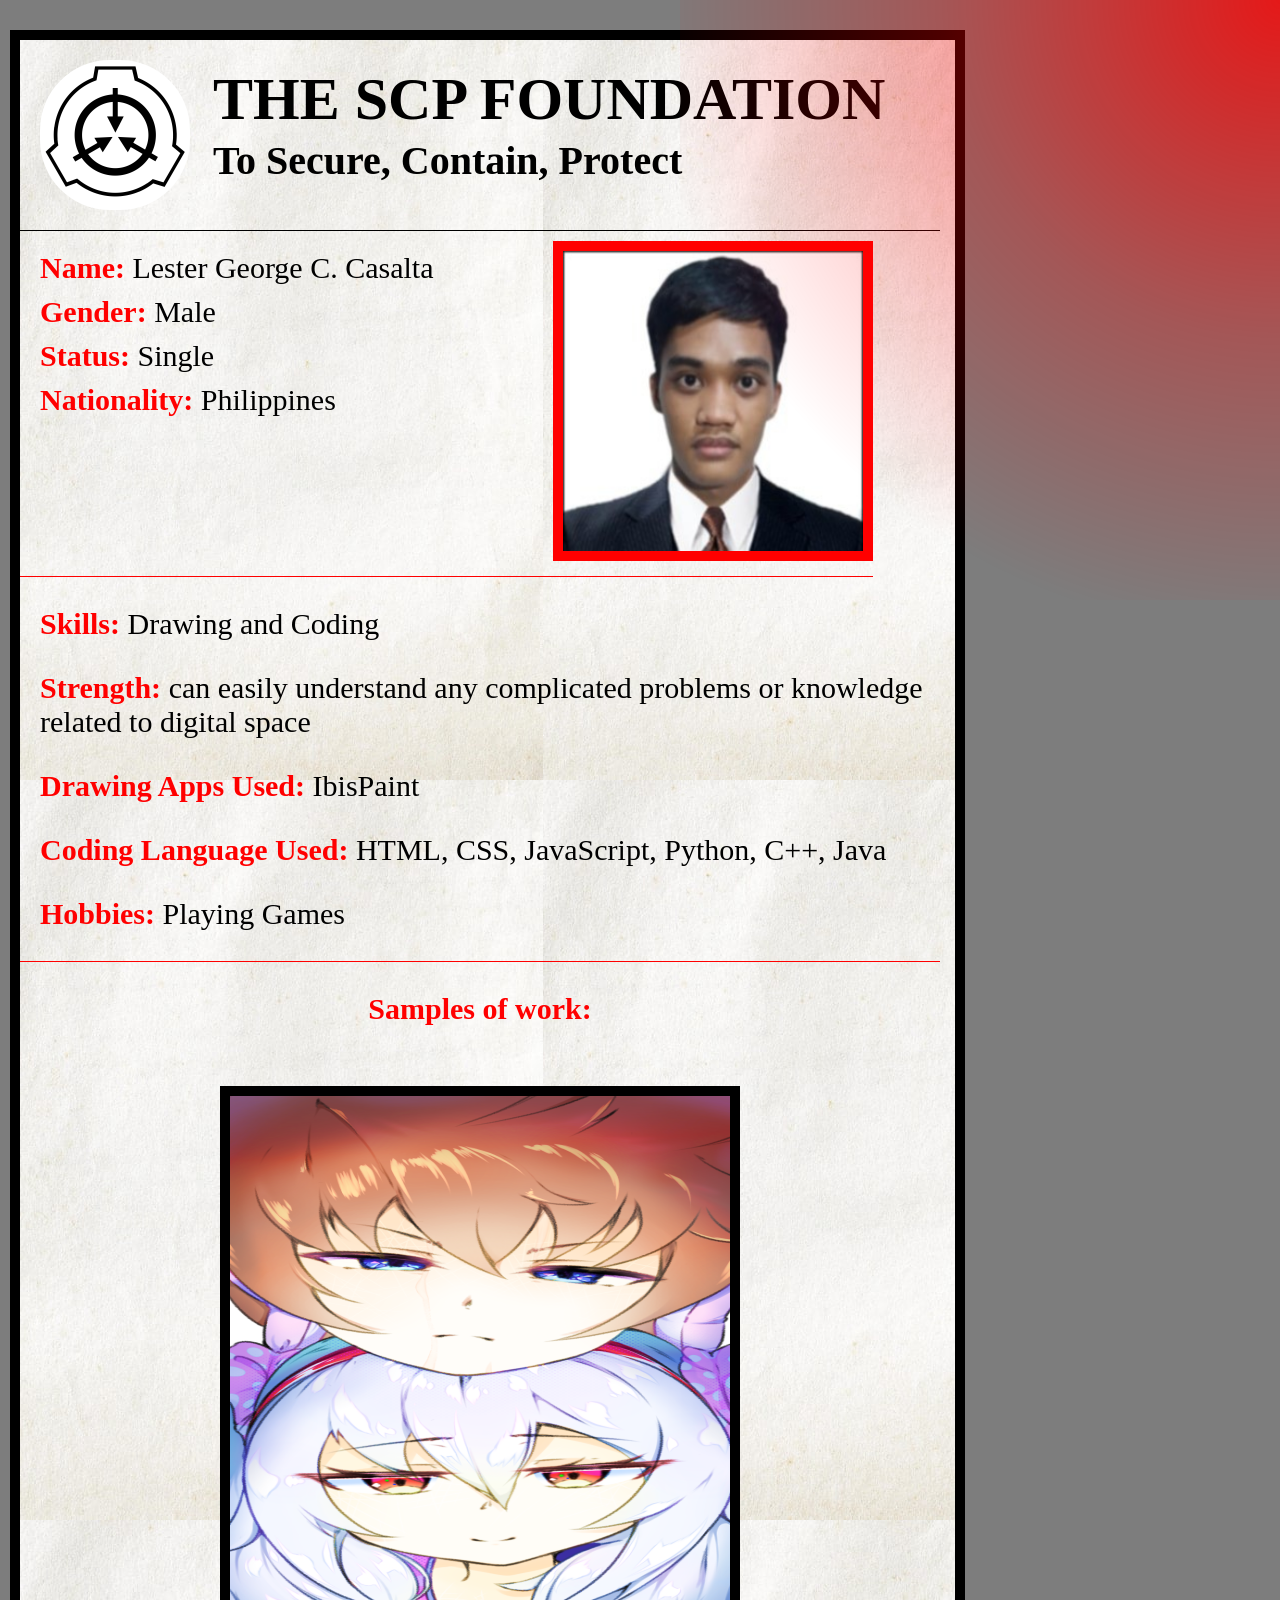
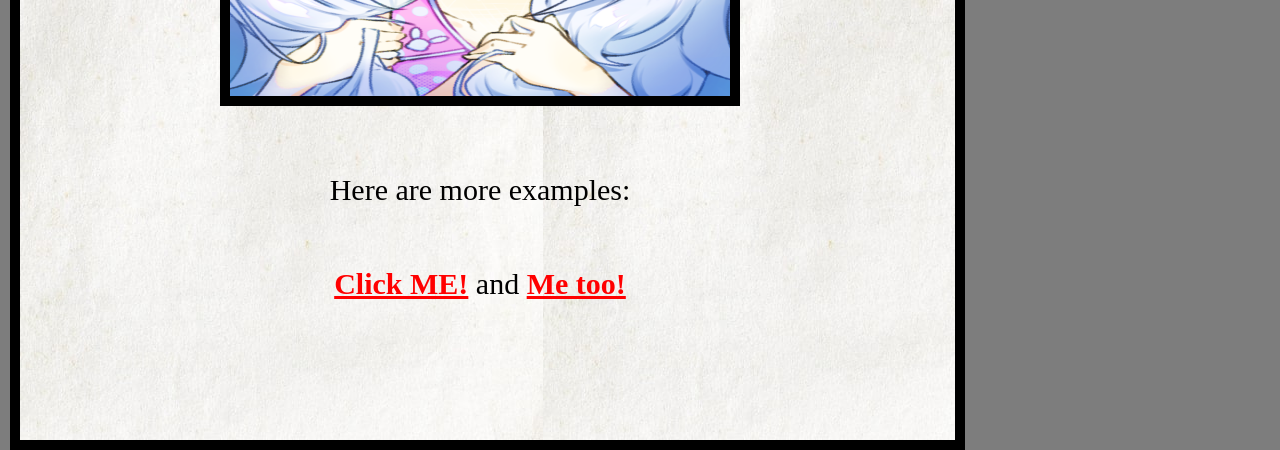
==== index.html @ 83d1513f "Add files via upload" ====
<!DOCTYPE html>
<html>
    <head>
         
         <title>SCP Foundation Style Portfolio</title>
         
        <meta charset="UTF-8">
        <meta name="viewport" content="width=device-width, initial-scale=1.0">
        
        <!--CSS file-->
        <link rel="stylesheet" href="Styling.css">
        
      </head>
      <body>
          <!--Samples-->
          <img class="robo" src="TB.png" alt="Terrabitha" title="Daughter">
          <img class="magic" src="green.png" alt="Dendro witch" title="Witch">
          
          <div class="alarm-light"></div>
      
        <div id="paper">
            <div id="header">
                <img id="logo" src="SCP.jpg" alt="SCP FOUNDATION LOGO" title="Secure, Contain, Protect">
                <div id="title">
                    <h1>THE SCP FOUNDATION</h1>
                    <h3>To Secure, Contain, Protect</h3>
                </div>
            </div>
            <div id="main">
                <div id="intro">
                    <div id="introLetter">
                        <p><span class="high">Name:</span> Lester George C. Casalta</p>
                        <p><span class="high">Gender: </span> Male</p>
                        <p><span class="high">Status: </span> Single</p>
                        <p><span class="high">Nationality: </span> Philippines</p>
                    </div>
                    <img id="myself" src="Me.jpeg" alt="picture_me" title="Casalta">
                </div>
            </div>
            <div id="more">
                    <p><span class="high">Skills: </span>Drawing and Coding</p>
                    <p><span class="high">Strength: </span>can easily understand any complicated problems or knowledge related to digital space</p>
                    <p><span class="high">Drawing Apps Used: </span>IbisPaint</p>
                    <p><span class="high">Coding Language Used: </span>HTML, CSS, JavaScript, Python, C++, Java</p>
                    <p><span class="high">Hobbies: </span>Playing Games</p>
             </div>
             <div id="samples">
             <p><span class="high">Samples of work: </span><p>
                 <img id="ll" src="LandL.png" alt="Two love birds" title="My OC and his wife">
                 <p>Here are more examples:</p>
                 <p><span id="tb">Click ME!</span> and <span id="witch">Me too!</span><p>
             </div>
        </div>
        
        <script>
            const tbBtn = document.querySelector('#tb');
            const witchBtn = document.querySelector('#witch');
            let rp = document.querySelector('.robo');
            let wp = document.querySelector('.magic');
            
            tbBtn.addEventListener ('click', () => {
                rp.classList.toggle('active');
            })
            
            witchBtn.addEventListener ('click', () => {
                wp.classList.toggle('active');
            })
            
        </script>
      </body>
</html>
---- Styling.css ----
body {
    background-color: #7d7d7d;
}

p {
    font-size: 30px;
}

#paper {
    display: flex;
    position: absolute;
    
    padding-right: 15px;
    
    background-image: url('paper.jpg');
    
    flex-direction: column;
    
    height: 2000px;
    width: 920px;
    
    top: 30px;
    left: 10px;
    
    border: solid 10px black;
}

#header {
    display: flex;
    flex-direction: row;
    
    border-bottom: solid 1px black;
    margin-bottom: 10px;
    
}

#main {
    display: flex;
    flex-direction: row;
}

#title h1 {
    margin: 25px 3px 3px 3px;
    font-weight: bold;
    font-size: 60px;
}

#title h3 {
    margin: 3px;
    font-size: 40px;
}

#logo {
    height: 150px;
    width: 150px;
    
    margin: 20px;
    
    border-radius: 70px;
    
}

#intro {
    display: flex;
    flex-direction: row;
    flex-wrap: wrap;
    
    padding-bottom: 15px;
    
    border-bottom: solid 1px red;
}

#introLetter {
    margin-right: 10px;
    margin-left: 10px;
}

#introLetter p {
    margin: 10px;
}

.high {
    color: red;
    font-weight: bold;
}

#myself {
    width: 300px;
    height: 300px;
    
    margin-left: 100px;
    
    border: solid 10px red;
}

#more {
    padding-left: 20px;
}

#samples {
    display: flex;
    
    padding-left: 0px;
    
    flex-direction: column;
    
    text-align: center;
    
    border-top: solid 1px red;
}

.samp {
    font-size: 50px;
    margin-top: 2px;
    margin-bottom: 2px;
}

#ll {
    height: 600px;
    width: 500px;
    
    border: solid 10px black;
}

#tb {
    color: red;
    font-weight: bold;
    text-decoration: underline;
}

#witch {
    color: red;
    font-weight: bold;
    text-decoration: underline;
}

/* light blearing*/
.alarm-light {
    position: fixed;
    top: 0;
    right: 0;
    width: 600px;
    height: 600px;
    pointer-events: none;
    background: radial-gradient(circle at top right, rgba(255, 0, 0, 0.8) 0%, rgba(255, 0, 0, 0.3) 40%, transparent 75%);
    z-index: 999;
    animation: alarm-pulse 2s infinite alternate ease-in-out;
}

@keyframes alarm-pulse {
    0% {
        opacity: 0.2;
    }
    100% {
        opacity: 1;
    }
}

/*blood trickling*/
.blood-trickle {
    position: absolute;
    background: radial-gradient(ellipse at center, rgba(138, 3, 3, 0.85) 0%, rgba(90, 2, 2, 0.5) 60%, transparent 85%);
    border-radius: 40% 60% 50% 50% / 60% 40% 60% 40%;
    pointer-events: none;
    z-index: 998;
}

#b1 {
    width: 150px;
    height: 150px;
    left: 30px;
    top: 1600px;
    animation: stain-fade-bottom-left 2s infinite ease-in-out;
}

#b2 {
    width: 30px;
    height: 30px;
    left: 140px;
    top: 1550px;
    animation: stain-fade-bottom-left 2.5s infinite ease-in-out;
}



@keyframes stain-fade-bottom-left {
    0%, 100% {
        opacity: 0;
    }
    50% {
        opacity: 1;
    }
}


/*The ref*/

.robo {
    display: none;
    
    position: absolute;
    
    top: 500px;
    left: 150px;
    
    height: 800px;
    width: 700px;
    
    z-index: 1;
    
    border: solid 10px black;
}

.magic {
    display: none;
    
    position: absolute;
    
    top: 500px;
    left: 150px;
    
    height: 800px;
    width: 700px;
    
    z-index: 1;
    
    border: solid 10px black;
}

.robo.active {
    display: block;
}

.magic.active {
    display: block;
}
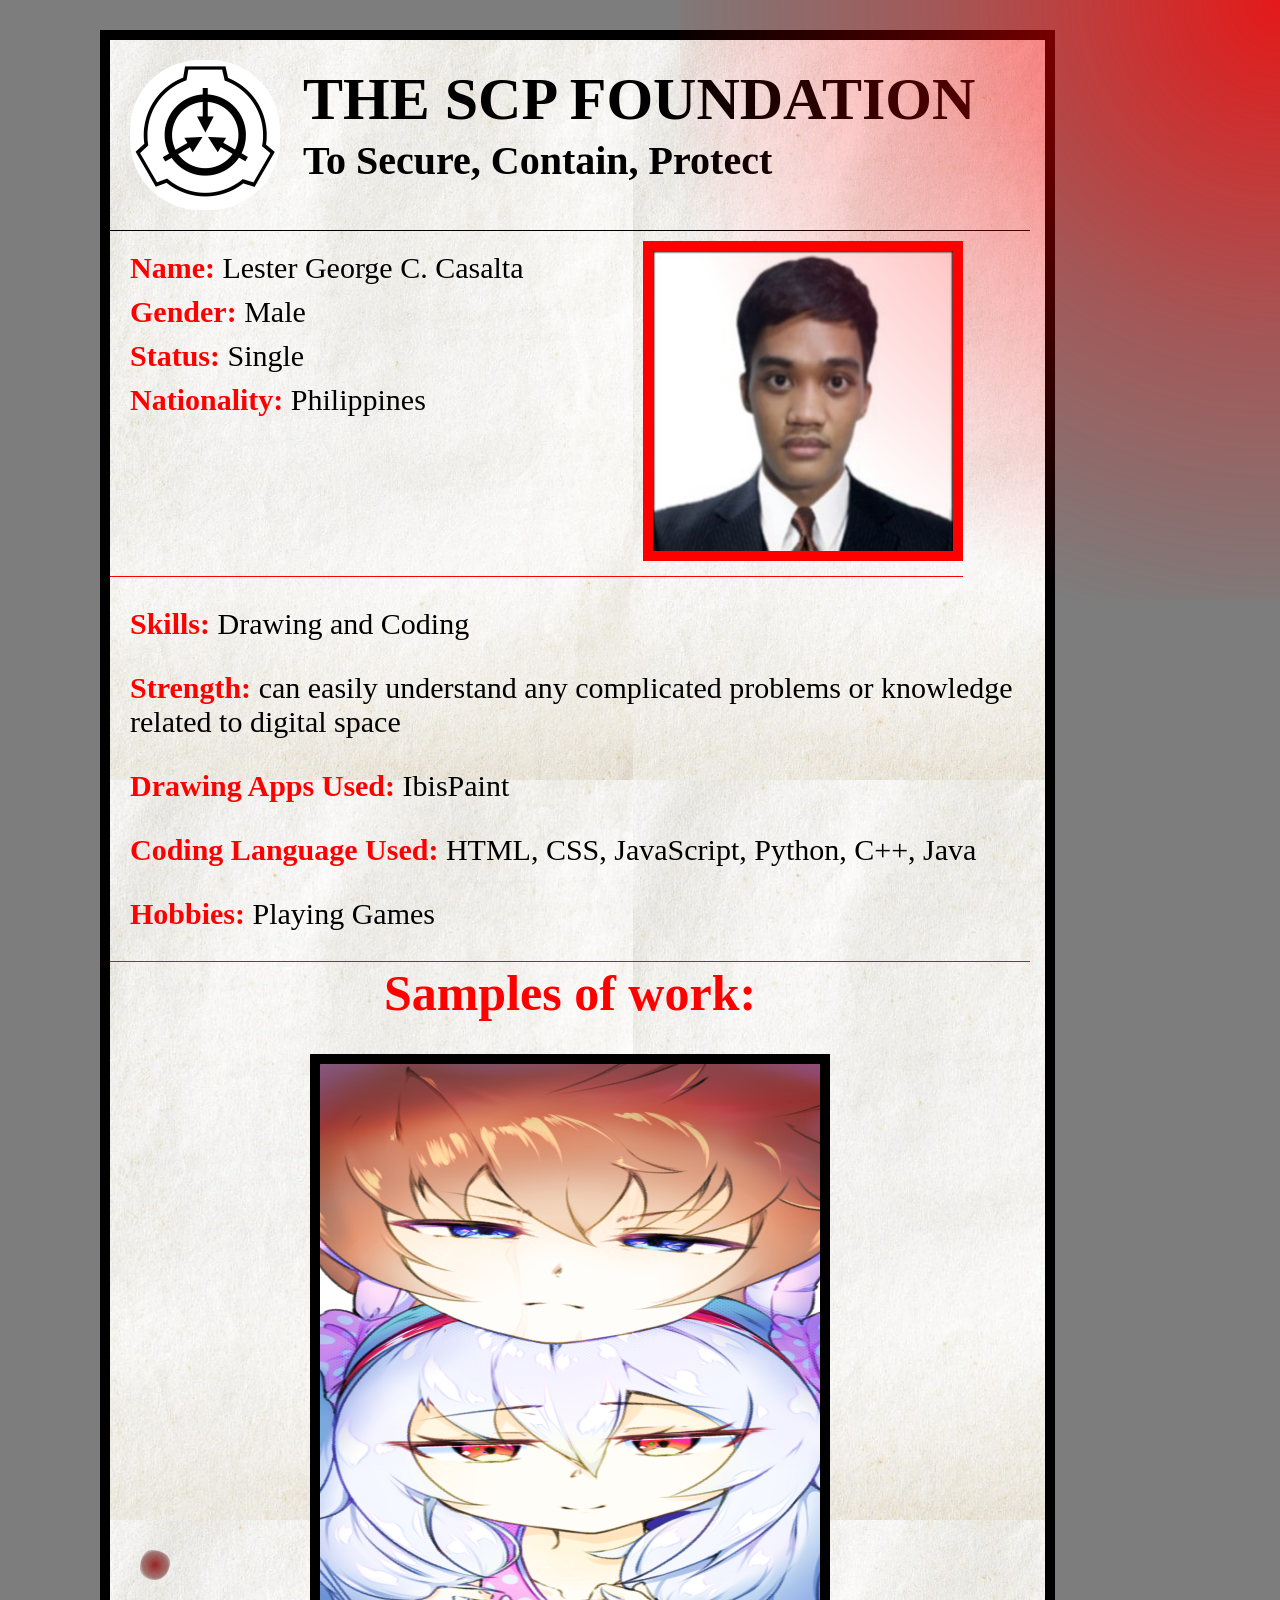
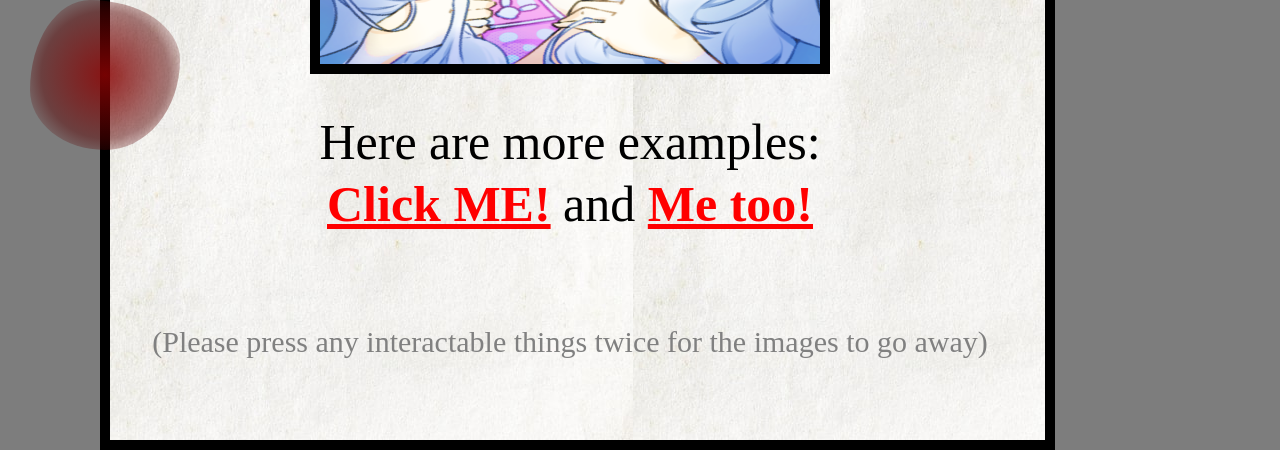
==== commit 2629576d: "Add files via upload" ====
--- a/index.html
+++ b/index.html
@@ -16,7 +16,11 @@
           <img class="robo" src="TB.png" alt="Terrabitha" title="Daughter">
           <img class="magic" src="green.png" alt="Dendro witch" title="Witch">
           
+          <!--dyanamic-->
           <div class="alarm-light"></div>
+          <div id="b1" class="blood-trickle"></div>
+          <div id="b2" class="blood-trickle"></div>
+          
       
         <div id="paper">
             <div id="header">
@@ -45,10 +49,11 @@
                     <p><span class="high">Hobbies: </span>Playing Games</p>
              </div>
              <div id="samples">
-             <p><span class="high">Samples of work: </span><p>
+             <p class="samp"><span class="high">Samples of work: </span><p>
                  <img id="ll" src="LandL.png" alt="Two love birds" title="My OC and his wife">
-                 <p>Here are more examples:</p>
-                 <p><span id="tb">Click ME!</span> and <span id="witch">Me too!</span><p>
+                 <p class="samp">Here are more examples:</p>
+                 <p class="samp"><span id="tb">Click ME!</span> and <span id="witch">Me too!</span><p>
+                 <p style="color: gray">(Please press any interactable things twice for the images to go away)</p>
              </div>
         </div>
         
--- a/Styling.css
+++ b/Styling.css
@@ -20,7 +20,7 @@
     width: 920px;
     
     top: 30px;
-    left: 10px;
+    left: 100px;
     
     border: solid 10px black;
 }
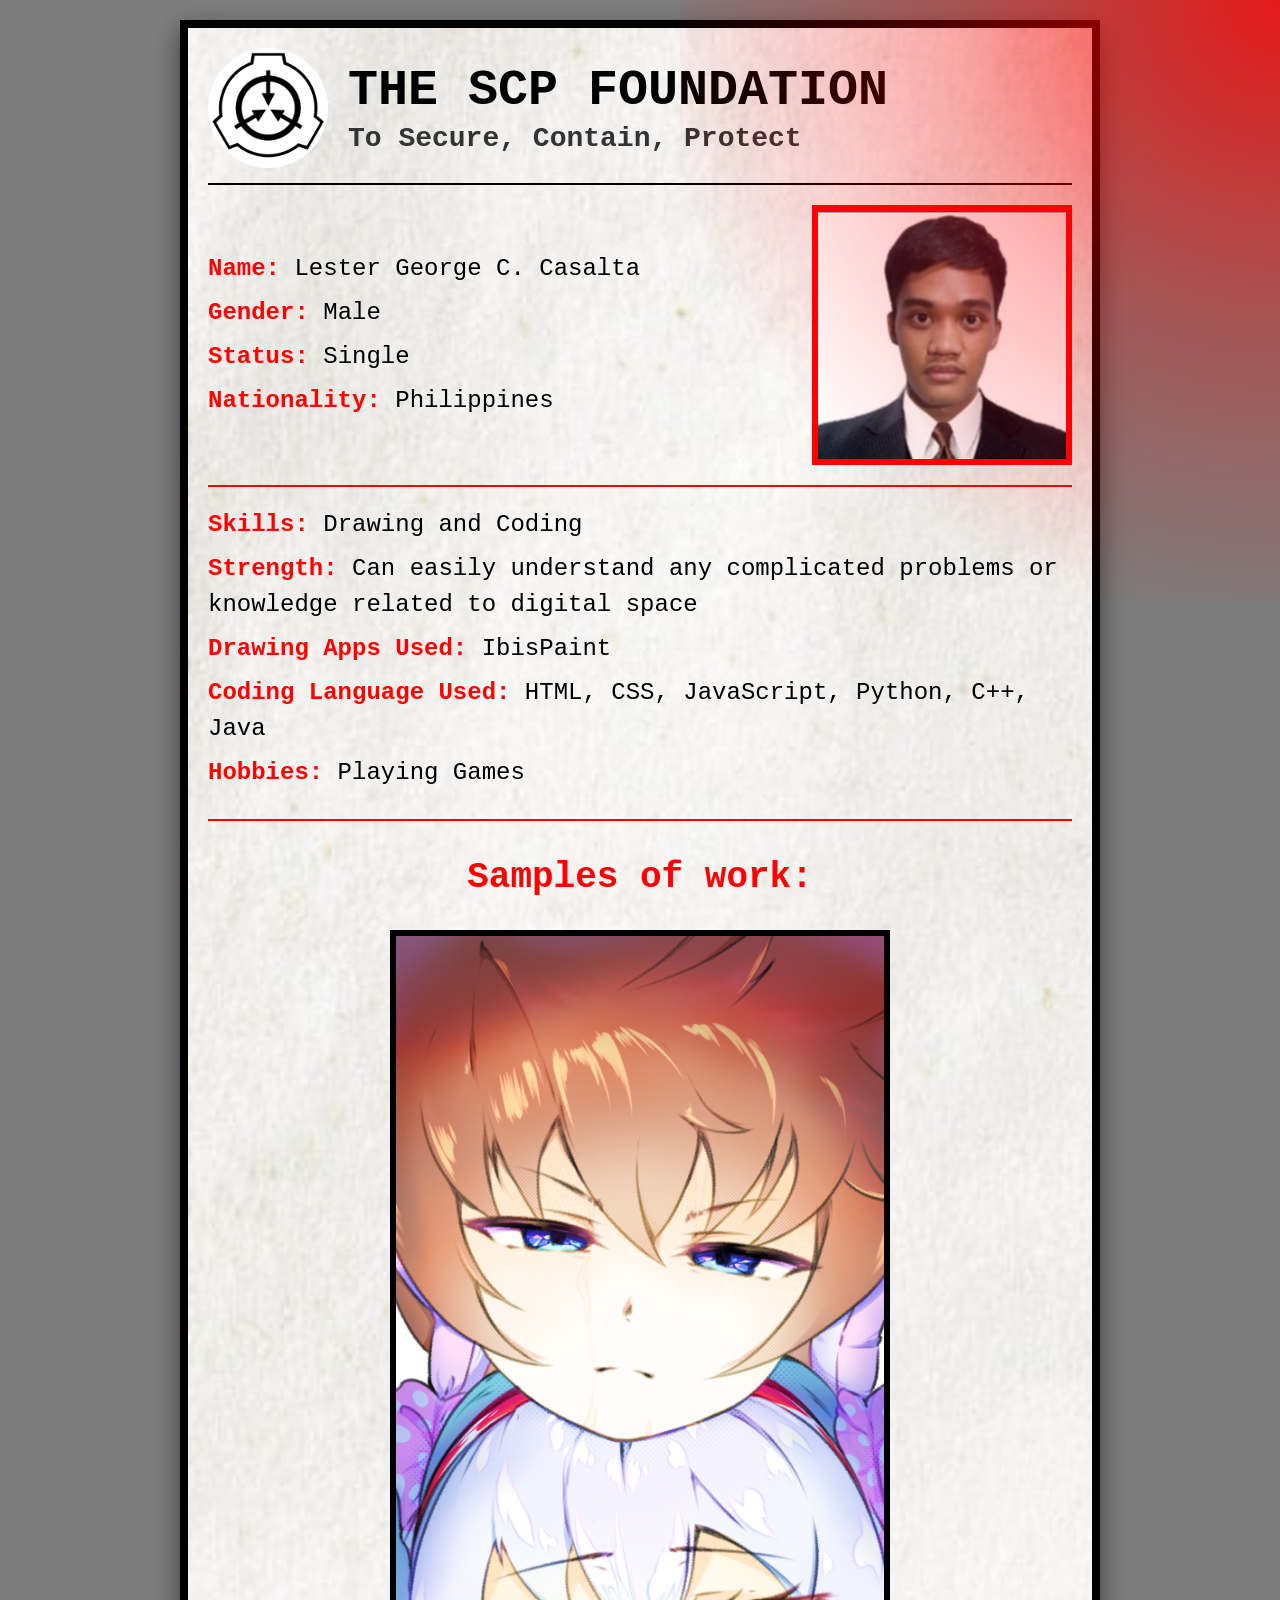
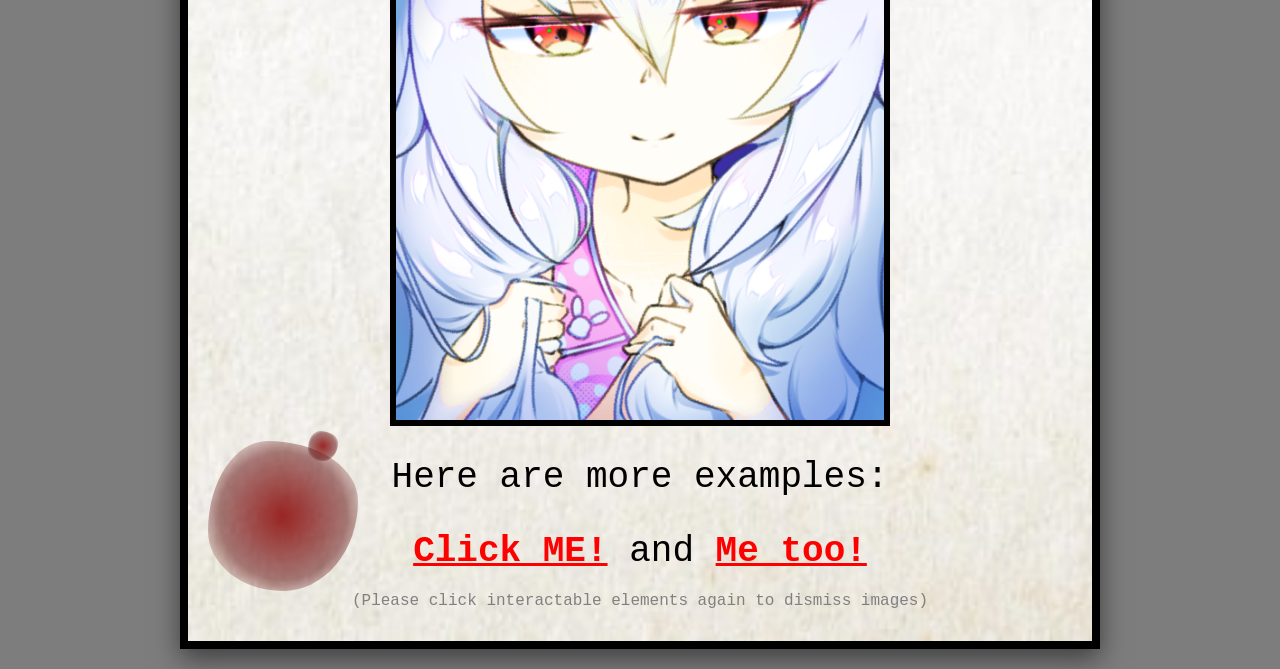
==== commit 2effb9c6: "Add files via upload" ====
--- a/index.html
+++ b/index.html
@@ -1,28 +1,26 @@
 <!DOCTYPE html>
-<html>
+<html lang="en">
     <head>
-         
-         <title>SCP Foundation Style Portfolio</title>
-         
+        <title>SCP Foundation Style Portfolio</title>
         <meta charset="UTF-8">
         <meta name="viewport" content="width=device-width, initial-scale=1.0">
         
-        <!--CSS file-->
+        <!-- CSS file -->
         <link rel="stylesheet" href="Styling.css">
+    </head>
+    <body>
+        <!-- Dynamic Overlay Elements -->
+        <div class="alarm-light"></div>
         
-      </head>
-      <body>
-          <!--Samples-->
-          <img class="robo" src="TB.png" alt="Terrabitha" title="Daughter">
-          <img class="magic" src="green.png" alt="Dendro witch" title="Witch">
-          
-          <!--dyanamic-->
-          <div class="alarm-light"></div>
-          <div id="b1" class="blood-trickle"></div>
-          <div id="b2" class="blood-trickle"></div>
-          
-      
+        <!-- Interactive Sample Image Overlays -->
+        <img class="robo" src="TB.png" alt="Terrabitha" title="Daughter">
+        <img class="magic" src="green.png" alt="Dendro witch" title="Witch">
+
         <div id="paper">
+            <!-- Blood Stains positioned relative to paper container -->
+            <div id="b1" class="blood-trickle"></div>
+            <div id="b2" class="blood-trickle"></div>
+
             <div id="header">
                 <img id="logo" src="SCP.jpg" alt="SCP FOUNDATION LOGO" title="Secure, Contain, Protect">
                 <div id="title">
@@ -30,47 +28,58 @@
                     <h3>To Secure, Contain, Protect</h3>
                 </div>
             </div>
+
             <div id="main">
                 <div id="intro">
                     <div id="introLetter">
                         <p><span class="high">Name:</span> Lester George C. Casalta</p>
-                        <p><span class="high">Gender: </span> Male</p>
-                        <p><span class="high">Status: </span> Single</p>
-                        <p><span class="high">Nationality: </span> Philippines</p>
+                        <p><span class="high">Gender:</span> Male</p>
+                        <p><span class="high">Status:</span> Single</p>
+                        <p><span class="high">Nationality:</span> Philippines</p>
                     </div>
                     <img id="myself" src="Me.jpeg" alt="picture_me" title="Casalta">
                 </div>
             </div>
+
             <div id="more">
-                    <p><span class="high">Skills: </span>Drawing and Coding</p>
-                    <p><span class="high">Strength: </span>can easily understand any complicated problems or knowledge related to digital space</p>
-                    <p><span class="high">Drawing Apps Used: </span>IbisPaint</p>
-                    <p><span class="high">Coding Language Used: </span>HTML, CSS, JavaScript, Python, C++, Java</p>
-                    <p><span class="high">Hobbies: </span>Playing Games</p>
-             </div>
-             <div id="samples">
-             <p class="samp"><span class="high">Samples of work: </span><p>
-                 <img id="ll" src="LandL.png" alt="Two love birds" title="My OC and his wife">
-                 <p class="samp">Here are more examples:</p>
-                 <p class="samp"><span id="tb">Click ME!</span> and <span id="witch">Me too!</span><p>
-                 <p style="color: gray">(Please press any interactable things twice for the images to go away)</p>
-             </div>
+                <p><span class="high">Skills:</span> Drawing and Coding</p>
+                <p><span class="high">Strength:</span> Can easily understand any complicated problems or knowledge related to digital space</p>
+                <p><span class="high">Drawing Apps Used:</span> IbisPaint</p>
+                <p><span class="high">Coding Language Used:</span> HTML, CSS, JavaScript, Python, C++, Java</p>
+                <p><span class="high">Hobbies:</span> Playing Games</p>
+            </div>
+
+            <div id="samples">
+                <p class="samp"><span class="high">Samples of work:</span></p>
+                <img id="ll" src="LandL.png" alt="Two love birds" title="My OC and his wife">
+                <p class="samp">Here are more examples:</p>
+                <p class="samp"><span id="tb">Click ME!</span> and <span id="witch">Me too!</span></p>
+                <p style="color: gray; font-size: 16px;">(Please click interactable elements again to dismiss images)</p>
+            </div>
         </div>
-        
+
         <script>
             const tbBtn = document.querySelector('#tb');
             const witchBtn = document.querySelector('#witch');
-            let rp = document.querySelector('.robo');
-            let wp = document.querySelector('.magic');
-            
-            tbBtn.addEventListener ('click', () => {
+            const rp = document.querySelector('.robo');
+            const wp = document.querySelector('.magic');
+
+            tbBtn.addEventListener('click', () => {
+                wp.classList.remove('active'); // Close other image if open
                 rp.classList.toggle('active');
-            })
-            
-            witchBtn.addEventListener ('click', () => {
+            });
+
+            witchBtn.addEventListener('click', () => {
+                rp.classList.remove('active'); // Close other image if open
                 wp.classList.toggle('active');
-            })
-            
+            });
+
+            // Optional: Click outside image overlay to close it
+            [rp, wp].forEach(img => {
+                img.addEventListener('click', () => {
+                    img.classList.remove('active');
+                });
+            });
         </script>
-      </body>
+    </body>
 </html>
--- a/Styling.css
+++ b/Styling.css
@@ -1,82 +1,98 @@
+* {
+    box-sizing: border-box;
+    margin: 0;
+    padding: 0;
+}
+
 body {
     background-color: #7d7d7d;
+    font-family: 'Courier New', Courier, monospace;
+    display: flex;
+    justify-content: center;
+    align-items: flex-start;
+    padding: 20px 10px;
+    min-height: 100vh;
 }
 
 p {
-    font-size: 30px;
+    font-size: clamp(16px, 2vw, 24px);
+    line-height: 1.5;
+    margin-bottom: 8px;
 }
 
 #paper {
     display: flex;
-    position: absolute;
-    
-    padding-right: 15px;
-    
+    flex-direction: column;
+    position: relative;
+    
+    padding: 20px;
     background-image: url('paper.jpg');
-    
+    background-size: cover;
+    background-repeat: repeat-y;
+    
+    width: 100%;
+    max-width: 920px;
+    min-height: 100vh;
+    height: auto;
+    
+    border: solid 8px black;
+    box-shadow: 0 10px 25px rgba(0,0,0,0.5);
+}
+
+#header {
+    display: flex;
+    flex-direction: row;
+    align-items: center;
+    gap: 20px;
+    
+    border-bottom: solid 2px black;
+    padding-bottom: 15px;
+    margin-bottom: 20px;
+}
+
+#logo {
+    height: 120px;
+    width: 120px;
+    object-fit: cover;
+    border-radius: 50%;
+    flex-shrink: 0;
+}
+
+#title h1 {
+    font-weight: bold;
+    font-size: clamp(28px, 5vw, 50px);
+    line-height: 1.1;
+    margin-bottom: 5px;
+}
+
+#title h3 {
+    font-size: clamp(18px, 3vw, 28px);
+    color: #333;
+}
+
+#main {
+    display: flex;
     flex-direction: column;
-    
-    height: 2000px;
-    width: 920px;
-    
-    top: 30px;
-    left: 100px;
-    
-    border: solid 10px black;
-}
-
-#header {
-    display: flex;
-    flex-direction: row;
-    
-    border-bottom: solid 1px black;
-    margin-bottom: 10px;
-    
-}
-
-#main {
-    display: flex;
-    flex-direction: row;
-}
-
-#title h1 {
-    margin: 25px 3px 3px 3px;
-    font-weight: bold;
-    font-size: 60px;
-}
-
-#title h3 {
-    margin: 3px;
-    font-size: 40px;
-}
-
-#logo {
-    height: 150px;
-    width: 150px;
-    
-    margin: 20px;
-    
-    border-radius: 70px;
-    
 }
 
 #intro {
     display: flex;
     flex-direction: row;
     flex-wrap: wrap;
-    
-    padding-bottom: 15px;
-    
-    border-bottom: solid 1px red;
+    align-items: center;
+    justify-content: space-between;
+    gap: 20px;
+    
+    padding-bottom: 20px;
+    border-bottom: solid 2px red;
 }
 
 #introLetter {
-    margin-right: 10px;
-    margin-left: 10px;
+    flex: 1 1 300px;
 }
 
 #introLetter p {
-    margin: 10px;
+    margin: 8px 0;
 }
 
 .high {
@@ -85,62 +101,64 @@
 }
 
 #myself {
-    width: 300px;
-    height: 300px;
-    
-    margin-left: 100px;
-    
-    border: solid 10px red;
+    width: 100%;
+    max-width: 260px;
+    height: auto;
+    aspect-ratio: 1 / 1;
+    object-fit: cover;
+    
+    border: solid 6px red;
+    margin: 0 auto;
 }
 
 #more {
-    padding-left: 20px;
+    padding: 20px 0;
 }
 
 #samples {
     display: flex;
-    
-    padding-left: 0px;
-    
     flex-direction: column;
-    
+    align-items: center;
     text-align: center;
     
-    border-top: solid 1px red;
+    padding-top: 20px;
+    border-top: solid 2px red;
 }
 
 .samp {
-    font-size: 50px;
-    margin-top: 2px;
-    margin-bottom: 2px;
+    font-size: clamp(20px, 3.5vw, 36px);
+    margin: 10px 0;
 }
 
 #ll {
-    height: 600px;
+    max-width: 100%;
     width: 500px;
-    
-    border: solid 10px black;
-}
-
-#tb {
+    height: auto;
+    object-fit: cover;
+    
+    border: solid 6px black;
+    margin: 15px 0;
+}
+
+#tb, #witch {
     color: red;
     font-weight: bold;
     text-decoration: underline;
-}
-
-#witch {
-    color: red;
-    font-weight: bold;
-    text-decoration: underline;
-}
-
-/* light blearing*/
+    cursor: pointer;
+    transition: color 0.2s ease;
+}
+
+#tb:hover, #witch:hover {
+    color: darkred;
+}
+
+/* Light Blearing Alarm */
 .alarm-light {
     position: fixed;
     top: 0;
     right: 0;
-    width: 600px;
-    height: 600px;
+    width: clamp(300px, 50vw, 600px);
+    height: clamp(300px, 50vw, 600px);
     pointer-events: none;
     background: radial-gradient(circle at top right, rgba(255, 0, 0, 0.8) 0%, rgba(255, 0, 0, 0.3) 40%, transparent 75%);
     z-index: 999;
@@ -156,7 +174,7 @@
     }
 }
 
-/*blood trickling*/
+/* Blood Trickle Stains */
 .blood-trickle {
     position: absolute;
     background: radial-gradient(ellipse at center, rgba(138, 3, 3, 0.85) 0%, rgba(90, 2, 2, 0.5) 60%, transparent 85%);
@@ -168,20 +186,18 @@
 #b1 {
     width: 150px;
     height: 150px;
-    left: 30px;
-    top: 1600px;
+    left: 20px;
+    bottom: 50px;
     animation: stain-fade-bottom-left 2s infinite ease-in-out;
 }
 
 #b2 {
     width: 30px;
     height: 30px;
-    left: 140px;
-    top: 1550px;
+    left: 120px;
+    bottom: 180px;
     animation: stain-fade-bottom-left 2.5s infinite ease-in-out;
 }
-
-
 
 @keyframes stain-fade-bottom-left {
     0%, 100% {
@@ -192,48 +208,43 @@
     }
 }
 
-
-/*The ref*/
-
-.robo {
+/* Modal Samples / Popups */
+.robo, .magic {
     display: none;
-    
-    position: absolute;
-    
-    top: 500px;
-    left: 150px;
-    
-    height: 800px;
-    width: 700px;
-    
-    z-index: 1;
-    
-    border: solid 10px black;
-}
-
-.magic {
-    display: none;
-    
-    position: absolute;
-    
-    top: 500px;
-    left: 150px;
-    
-    height: 800px;
-    width: 700px;
-    
-    z-index: 1;
-    
-    border: solid 10px black;
-}
-
-.robo.active {
+    position: fixed;
+    top: 50%;
+    left: 50%;
+    transform: translate(-50%, -50%);
+    
+    max-width: 90vw;
+    max-height: 85vh;
+    width: auto;
+    height: auto;
+    object-fit: contain;
+    
+    z-index: 1000;
+    border: solid 8px black;
+    box-shadow: 0 0 30px rgba(0, 0, 0, 0.8);
+    background-color: white;
+}
+
+.robo.active, .magic.active {
     display: block;
 }
 
-.magic.active {
-    display: block;
-}
-
-
-
+/* Mobile Adjustments */
+@media (max-width: 600px) {
+    #header {
+        flex-direction: column;
+        text-align: center;
+    }
+    
+    #logo {
+        margin-bottom: 10px;
+    }
+
+    #paper {
+        padding: 15px;
+        border-width: 5px;
+    }
+}
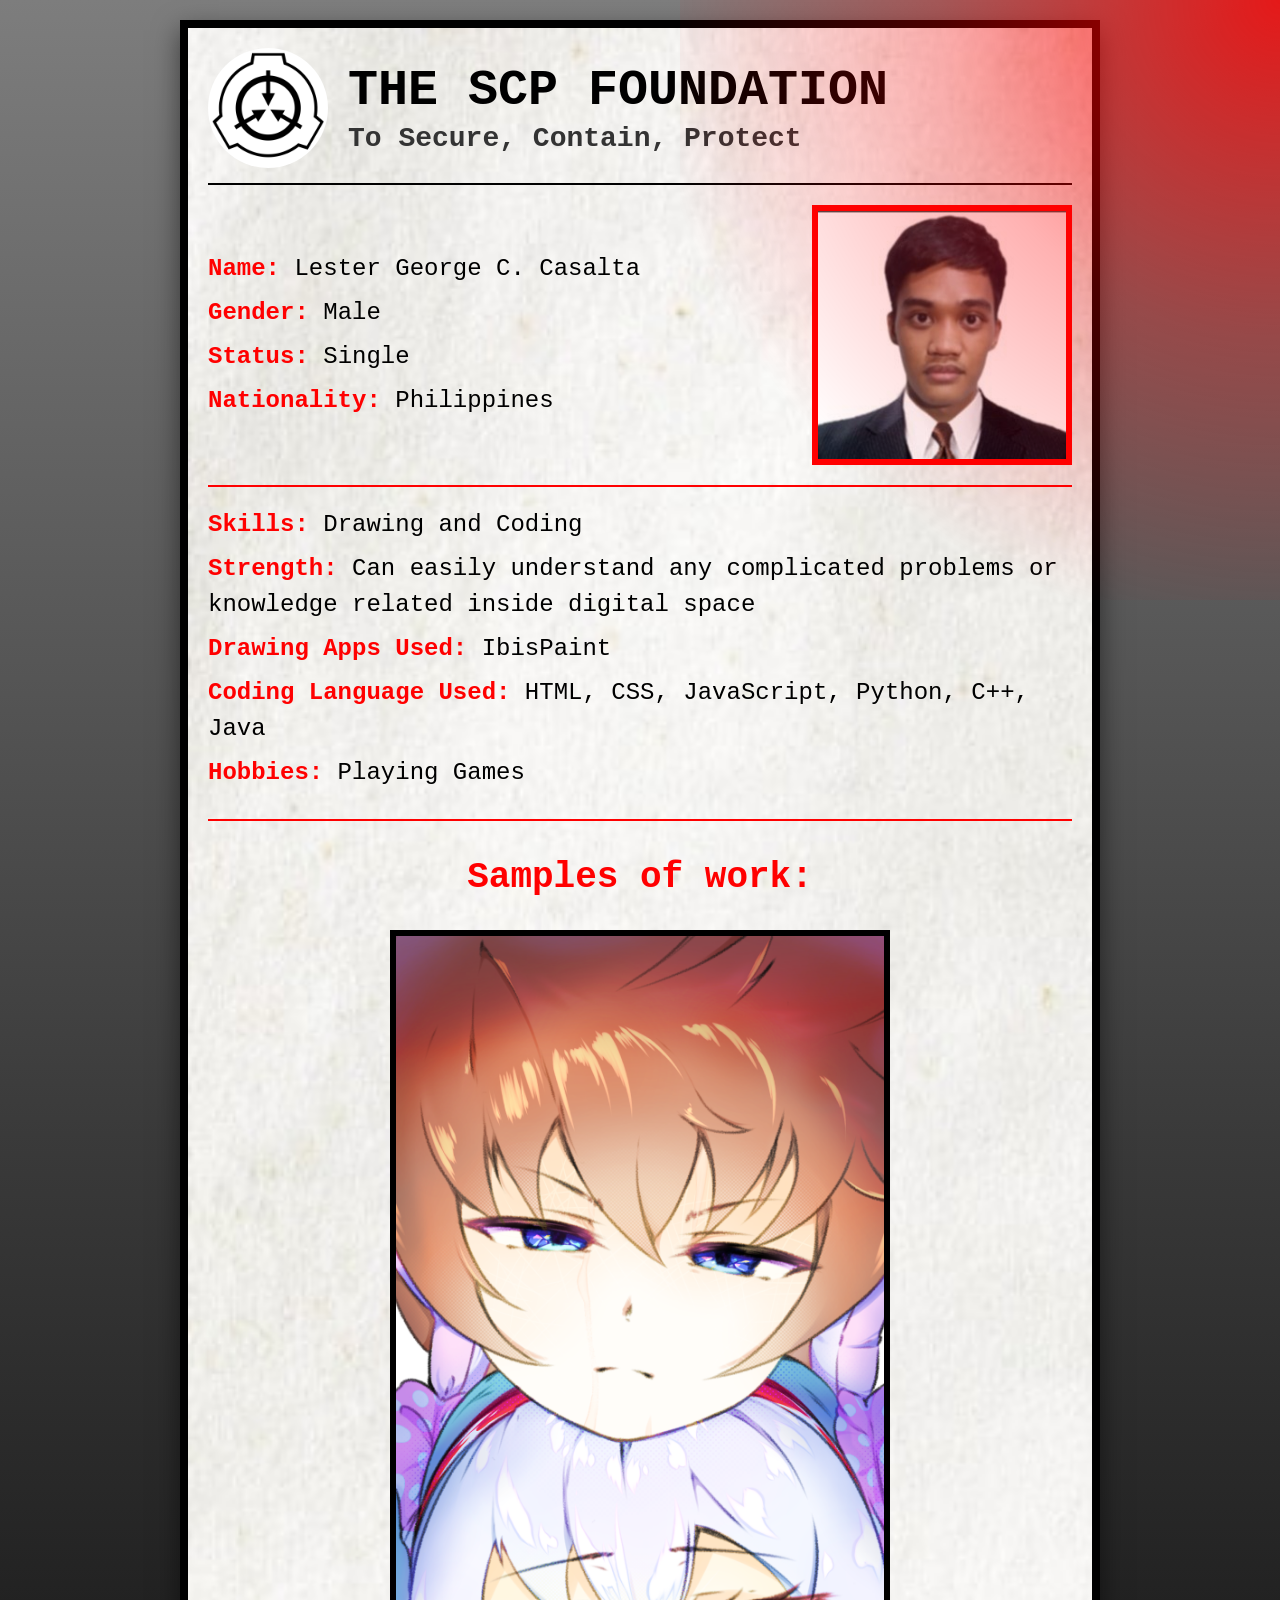
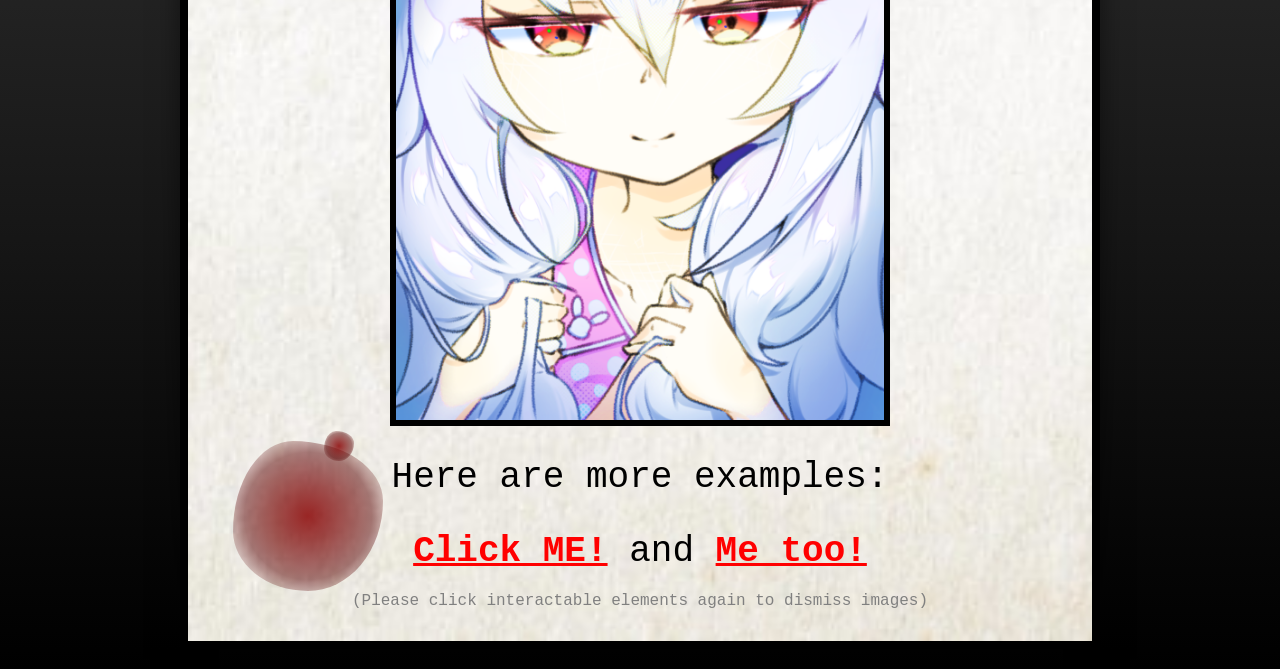
==== commit fb30370a: "Update index.html" ====
--- a/index.html
+++ b/index.html
@@ -43,7 +43,7 @@
 
             <div id="more">
                 <p><span class="high">Skills:</span> Drawing and Coding</p>
-                <p><span class="high">Strength:</span> Can easily understand any complicated problems or knowledge related to digital space</p>
+                <p><span class="high">Strength:</span> Can easily understand any complicated problems or knowledge related inside digital space</p>
                 <p><span class="high">Drawing Apps Used:</span> IbisPaint</p>
                 <p><span class="high">Coding Language Used:</span> HTML, CSS, JavaScript, Python, C++, Java</p>
                 <p><span class="high">Hobbies:</span> Playing Games</p>
@@ -82,4 +82,4 @@
             });
         </script>
     </body>
-</html>+</html>
--- a/Styling.css
+++ b/Styling.css
@@ -5,7 +5,7 @@
 }
 
 body {
-    background-color: #7d7d7d;
+    background: linear-gradient(to top, #000000 0%, #3a3a3a 50%, #7d7d7d 100%);
     font-family: 'Courier New', Courier, monospace;
     display: flex;
     justify-content: center;
@@ -186,7 +186,7 @@
 #b1 {
     width: 150px;
     height: 150px;
-    left: 20px;
+    left: 5%;
     bottom: 50px;
     animation: stain-fade-bottom-left 2s infinite ease-in-out;
 }
@@ -194,7 +194,7 @@
 #b2 {
     width: 30px;
     height: 30px;
-    left: 120px;
+    left: 15%;
     bottom: 180px;
     animation: stain-fade-bottom-left 2.5s infinite ease-in-out;
 }
@@ -247,4 +247,4 @@
         padding: 15px;
         border-width: 5px;
     }
-}+}
